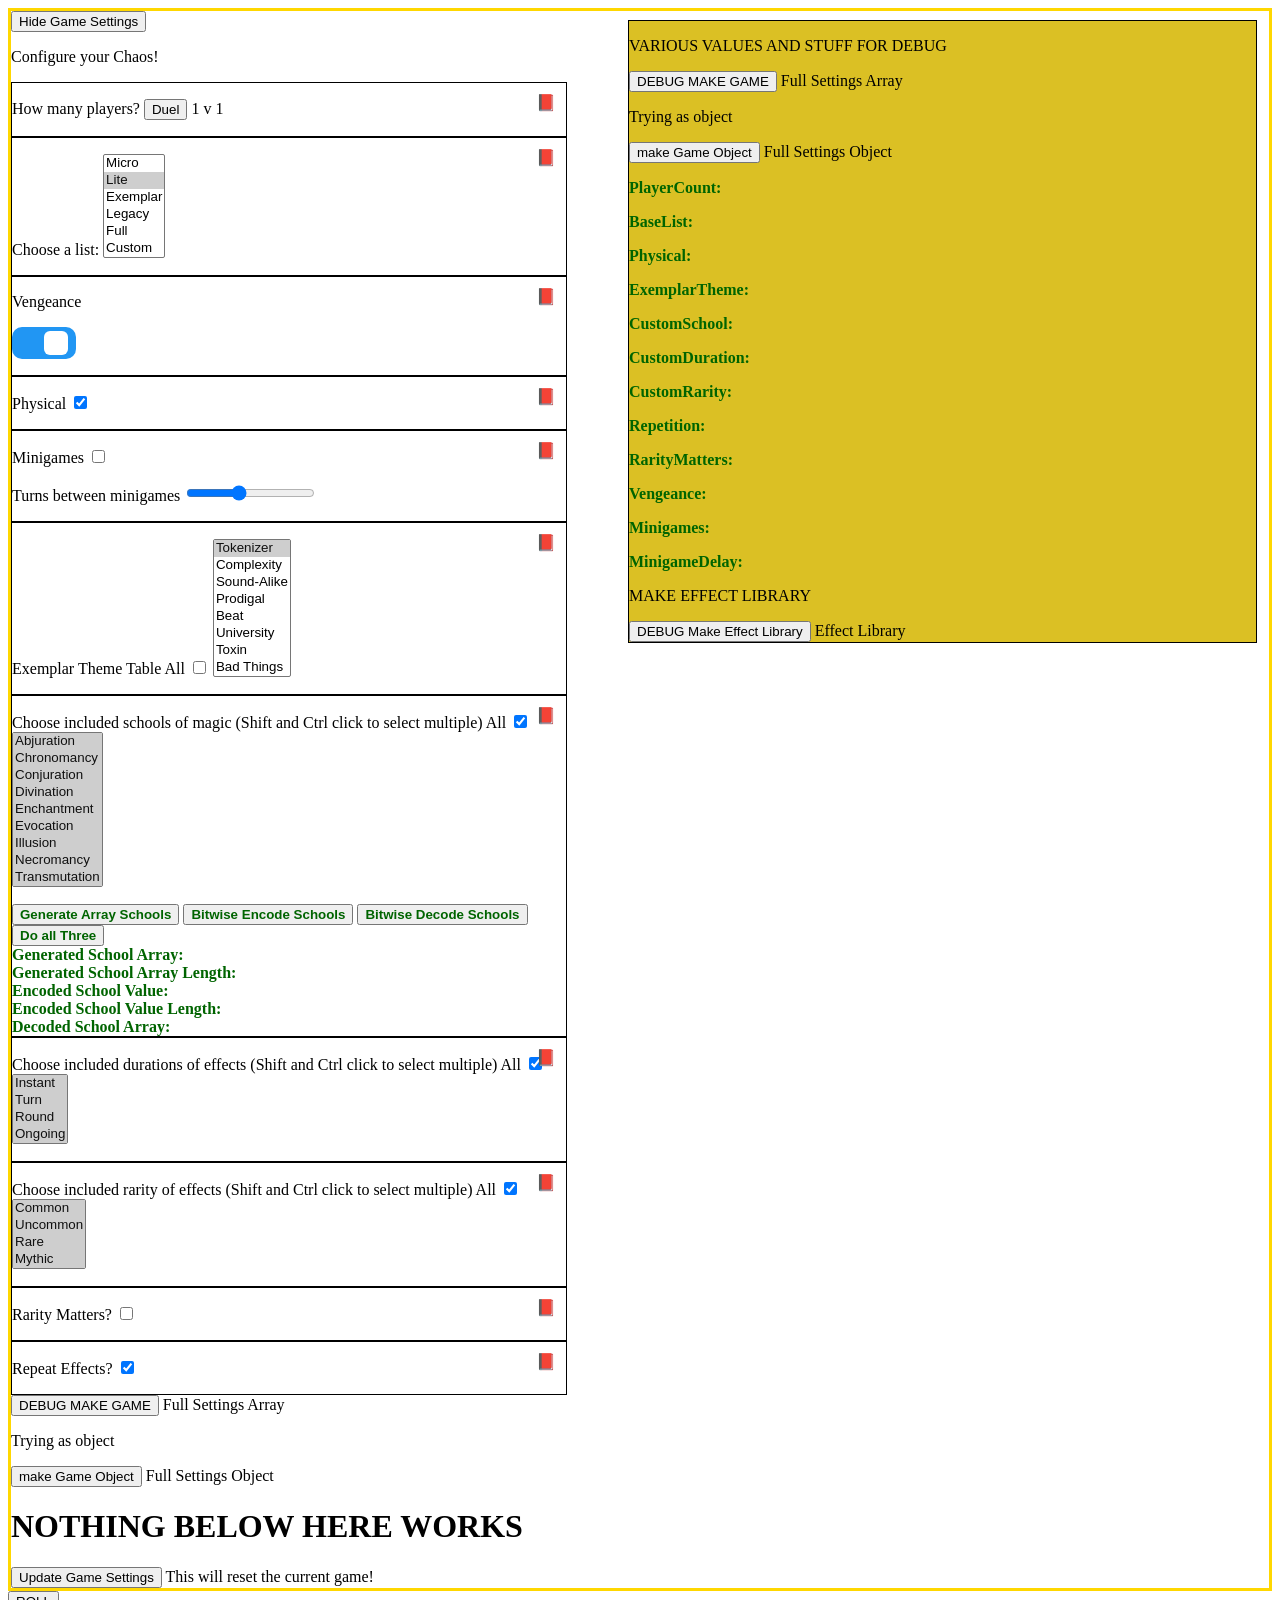
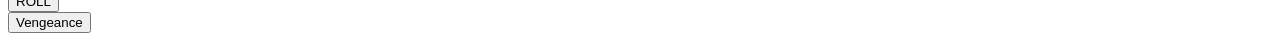
==== chaosMagic.html @ 0bfe6e9b "Adding local files after corrupt image issue" ====
<!DOCTYPE html>
<html lang="en">

    <head>
        <title>Chaos Magic</title>
        <meta charset="utf-8">
        <meta name="viewport">
        <link rel="stylesheet" href="chaosStyle.css">
        <!-- init script -->
         <script src="scripts/chaosInit.js" type="module" defer></script>
        <!-- loading custom elements as a module, right? -->
         <script type="module" src="scripts/chaosComponents.js" defer></script>
         <!-- Scripts come after this. -->
        <script src="scripts/chaosEffects.js" type="text/javascript"></script>
        <script src="scripts/chaosEngine.js" type="text/javascript"></script>
        <script src="scripts/chaosSettings.js" type="text/javascript"></script>
    </head>

    <body>
        <!-- plain vanilla noscript capture and template, commenting until I figure it out (remember the bit at the bottom!)
        <noscript><strong>Y'all need JavaScript for this.</strong></noscript>
        <template id="page">
            <header>
                title and navigation ...
            </header>
            <main>
                main content ...
              -->
        
        <div class="debugContainer">
            <p>VARIOUS VALUES AND STUFF FOR DEBUG</p>
            <button type="button" id="debugMakeGame" onclick="debugMakeGame()">DEBUG MAKE GAME</button>
                Full Settings Array
                <div id="debugMakeGameOutput"></div>
                <p>Trying as object</p>
                <button type="button" id="makeGameObjectButton" onclick="makeGameConfig()">make Game Object</button>
                Full Settings Object
                <div id="makeGameObject"></div>
            <div class="debug">
                <p>PlayerCount: <span id="debugPlayerCount"></span></p>
                <p>BaseList: <span id="debugBaseList"></span></p>
                <p>Physical: <span id="debugPhysical"></span></p>
                <p>ExemplarTheme: <span id="debugExemplarTheme"></span></p>
                <p>CustomSchool: <span id="debugCustomSchool"></span></p>
                <p>CustomDuration: <span id="debugCustomDuration"></span></p>
                <p>CustomRarity: <span id="debugCustomRarity"></span></p>
                <p>Repetition: <span id="debugRepetition"></span></p>
                <p>RarityMatters: <span id="debugRarityMatters"></span></p>
                <p>Vengeance: <span id="debugVengeance"></span></p>
                <p>Minigames: <span id="debugMinigames"></span></p>
                <p>MinigameDelay: <span id="debugMinigamesDelay"></span></p>
            </div>
            <span id="gameConfigOutput"></span>
            <p>MAKE EFFECT LIBRARY</p>
<button type="button" id="debugMakeEffectLibrary" onclick="debugShowEffectLibrary()">DEBUG Make Effect Library</button>
                Effect Library
                <div id="makeEffectLibrary"></div>

        </div>
        <div class="workspace">

            

            <div id="settingsContainer" class="configBlock">
                <button type="button" id="gameSettingsButton" onclick="setSettingsVisibility()">Hide Game Settings</button>
            <div id="gameSettings">
<p>Configure your Chaos!</p>
                
                <div id="playerCountSelector" class="settingContainer">
                    <!-- PlayerCount button switches state between "Duel" and "Group". The button text is passed to generateList() to filter the effect list. -->
                    <p>
                    <label for="playerCount">How many players?</label>
                    <button type="button" id="playerCountButton" onclick="switchPlayerCount()">Duel</button> <span id="playerCountText">1 v 1</span>
                    <span id="explainPlayerCountIcon" class="helpIconClosed helpIcon" onmouseover="toggleHelp('explainPlayerCountText', this)" onmouseout="toggleHelp('explainPlayerCountText', this)"></span>
                    <span id="explainPlayerCountText" class="explain hiddenHelp helpFloat">Some effects work better for games with three or more players. Selecting "Duel" will filter out those effects.</span>
                </p>
                </div>
                
                <div id="listSelector" class="settingContainer">
                    <!-- List choice selector controls the base list, as well as other inputs. The selected value is passed to generateList() to filter the effect list. -->
                    <p>
                    <label for="listBase">Choose a list:</label>
                    <select type="select-one" id="listBase" size="6" onclick="setGameControlVisibility()" style="overflow: hidden"><!-- TODO: infobubble that displays list details on mouseover/tap -->
                        <option value="micro">Micro</option><!-- Vengeance and Minigame are visible -->
                        <option value="lite" selected>Lite</option><!-- Vengeance, Minigame, and Repetition are visible -->
                        <option value="exemplar">Exemplar</option><!-- Vengeance, Minigame, Theme, and Repetition are visible -->
                        <option value="legacy">Legacy</option><!-- Vengeance and Repetition are visible -->
                        <option value="full">Full</option><!-- Vengeance and Repetition are visible -->
                        <option value="custom">Custom</option><!-- Vengeance, Minigame, School, Duration, Rarity, Rarity Matters, and Repetition are visible -->
                    </select>
                    
                    <span id="debugSelectionIndex" class="debug"></span>
                    <span id="explainListSelectorIcon" class="helpIconClosed helpIcon" onmouseover="toggleHelp('explainListSelectorText', this)" onmouseout="toggleHelp('explainListSelectorText', this)"></span>
                    <span id="explainListSelectorText" class="explain hiddenHelp helpFloat">The List has had several "collections" over the years. Pick one or define your own.</span>
                    </p>
                </div>

                <div id="vengeanceSelector" class="settingContainer">
                    <!-- Vengeance selector controls visibility of the "Vengeance" button (and associated roll output) -->
                    <p>
                    <label for="vengeanceToggle">Vengeance 
                        <div class="toggleBox">
                            <input type="checkbox" id="vengeanceToggle" value="vengeance" onclick="setVengeanceVisibility()" checked/>
                            <span class="slide"></span>
                        </div>
                    </label>

                    <span id="explainVengeanceIcon" class="helpIconClosed helpIcon" onmouseover="toggleHelp('explainVengeanceText', this)" onmouseout="toggleHelp('explainVengeanceText', this)"></span>
                    <span id="explainVengeanceText" class="explain hiddenHelp helpFloat">When a player would lose the game, they roll Vengeance. This <i>might</i> keep them in the game.</span>
                    </p>
                </div>

                <div id="physicalSelector" class="settingContainer">
                    <!-- Physical selector controls inclusion of effects that require physical movements outside of normal gameplay -->
                    <p>
                    <label for="physicalToggle">Physical</label>
                    <input type="checkbox" id="physicalToggle" value="physical" checked/>
                    <span id="explainPhysicalIcon" class="helpIconClosed helpIcon" onmouseover="toggleHelp('explainPhysicalText', this)"onmouseout="toggleHelp('explainPhysicalText', this)"></span>
                    <span id="explainPhysicalText" class="explain hiddenHelp helpFloat">Some effects involve physical activity that may not be accessible for all players.</span>
                    </p>
                </div>

                <div id="minigameSelector" class="settingContainer">
                    <!-- Minigame selector controls visibility of "Minigame" button, as well as "minigame delay". This will also require some sort of turn tracker?-->
                    <p>
                    <label for="minigameToggle">Minigames</label>
                    <input type="checkbox" id="minigameToggle" value="minigame" onclick="setMinigameDelayVisibility()"/>
                    <div id="minigameDelaySetting" style=""dispaly:none">
                        <label for="minigameDelay">Turns between minigames</label>
                        <input type="range" class="slider" id="minigameDelay" min="0" max="10" value="4"><span id="delayNum" style="display: none"></span>
                    </div>
                    <span id="explainMinigameIcon" class="helpIconClosed helpIcon" onmouseover="toggleHelp('explainMinigameText', this)" onmouseout="toggleHelp('explainMinigameText', this)"></span>
                    <span id="explainMinigameText" class="explain hiddenHelp helpFloat">Minigames are more complicated effects that may pull attention away from the game. If you wish to play with them, you can set a round timer between games or choose to manually trigger one when you feel like it.</span>
                    </p>
                </div>

                <div id="exemplarThemeSelector" class="settingContainer">
                    <!-- Theme selector controls Theme subtable for Exemplar. -->
                    <p>
                    <label for="themeSelector">Exemplar Theme Table</label>
                    <label for="allThemes">All</label> <!-- Quick "select all" checkbox -->
                    <input type="checkbox" id="allThemes" value="allThemes" onclick="switchThemeMulti(); selectAll('allThemes', 'exemplarTheme')" />
                    <select type="select-one" id="exemplarTheme" size="8" onclick="uncheckThemeAll()" style="overflow: hidden"><!-- TODO: infobubble that displays theme details on mouseover/tap -->
                        <option value="tokenizer" selected>Tokenizer</option>
                        <option value="complexity">Complexity</option>
                        <option value="soundalike">Sound-Alike</option>
                        <option value="prodigal">Prodigal</option>
                        <option value="beat">Beat</option>
                        <option value="university">University</option>
                        <option value="toxin">Toxin</option>
                        <option value="badthings">Bad Things</option>
                    </select>
                    <span id="explainThemeIcon" class="helpIconClosed helpIcon" onmouseover="toggleHelp('explainThemeText', this)" onmouseout="toggleHelp('explainThemeText', this)"></span>
                    <span id="explainThemeText" class="explain hiddenHelp helpFloat">The Exemplar Chaos List involves a themed sub-list for some effects. Choose your theme table or include all of them.</span>
                    </p>
                </div>
                
                <div id="customSchoolSelector" class="settingContainer">
                    <!-- School selector controls school filter logic. -->
                    <p>
                    <label for="customSchool">Choose included schools of magic (Shift and Ctrl click to select multiple)</label>
                    <label for="allSchools">All</label> <!-- Quick "select all" checkbox -->
                    <input type="checkbox" id="allSchools" value="allSchools" onclick="selectAll('allSchools', 'customSchool')" checked/>
                    <select type="select-multiple" id="customSchool" size="9" multiple onclick="testSelectAll('allSchools', 'customSchool')" style="overflow: hidden"><!-- TODO: infobubble that displays school details on mouseover/tap -->
                        <option value="abjuration" selected>Abjuration</option>
                        <option value="chronomancy" selected>Chronomancy</option>
                        <option value="conjuration" selected>Conjuration</option>
                        <option value="divination" selected>Divination</option>
                        <option value="enchantment" selected>Enchantment</option>
                        <option value="evocation" selected>Evocation</option>
                        <option value="illusion" selected>Illusion</option>
                        <option value="necromancy" selected>Necromancy</option>
                        <option value="transmutation" selected>Transmutation</option>
                    </select>
                    <!-- Help Spans
                     <span id="explainAbjure" class="listPop">Protective effects</span>
                     <span id="explainChrono" class="listPop">Time/Turn effects</span>
                     <span id="explainConjure" class="listPop">Copies and Tokens</span>
                     <span id="explainDivine" class="listPop">Hands, Libraries, and Draw</span>
                     <span id="explainEnchant" class="listPop">Permanent Alterations</span>
                     <span id="explainEvoke" class="listPop">Damage</span>
                     <span id="explainIllusion" class="listPop">Temporary Alterations</span>
                     <span id="explainNecro" class="listPop">Graveyard</span>
                     <span id="explainTransmute" class="listPop">Alterations</span>

                     -->
                    <span id="explainSchoolIcon" class="helpIconClosed helpIcon" onmouseover="toggleHelp('explainSchoolText', this)" onmouseout="toggleHelp('explainSchoolText', this)"></span>
                    <span id="explainSchoolText" class="explain hiddenHelp helpFloat">Every effect belongs to one or more schools of magic. Choose which sorts of effects to include.</span>
                    </p>
                
                <div class="debug">
                <button class="debug" type="button" id="generateSchool" onclick="generateArrayToEncode('customSchool')">Generate Array Schools</button>
                <button class="debug" type="button" id="encodeSchool" onclick="encodeArrayToBitwise(generatedArray)">Bitwise Encode Schools</button>
                <button class="debug" type="button" id="decodeSchool" onclick="decodeArrayFromBitwise(encodedValue, encodedValueLength)">Bitwise Decode Schools</button>
                <br />
                <button class="debug" type="button" id="genEnDeSchool" onclick="doItAll('customSchool')">Do all Three</button>
                <br />
                Generated School Array: <span id="debugGeneratedSchool"></span>
                <br />
                Generated School Array Length: <span id="debugGeneratedSchoolLength"></span>
                <br />
                Encoded School Value: <span id="debugEncodedSchool"></span>
                <br />
                Encoded School Value Length: <span id="debugEncodedSchoolLength"></span>
                <br />
                Decoded School Array: <span id="debugDecodedSchool"></span>
            </div> <!-- End Debug -->
            </div>




                <div id="customDurationSelector" class="settingContainer">
                    <!-- Duration selector controls duration filter logic. -->
                    <p>
                    <label for="customDuration">Choose included durations of effects (Shift and Ctrl click to select multiple)</label>
                    <label for="allDurations">All</label> <!-- Quick "select all" checkbox -->
                    <input type="checkbox" id="allDurations" value="allDurations" onclick="selectAll('allDurations', 'customDuration')" checked/>
                    <select type="select-multiple" id="customDuration" size="4" multiple onclick="testSelectAll('allDurations', 'customDuration')" style="overflow: hidden"><!-- TODO: infobubble that displays duration explanation on mouseover/tap -->
                        <option value="instant" selected>Instant</option>
                        <option value="turn" selected>Turn</option>
                        <option value="round" selected>Round</option>
                        <option value="ongoing" selected>Ongoing</option>
                    </select>
                    <span id="explainDurationIcon" class="helpIconClosed helpIcon" onmouseover="toggleHelp('explainDurationText', this)" onmouseout="toggleHelp('explainDurationText', this)"></span>
                    <span id="explainDurationText" class="explain hiddenHelp helpFloat">TEXT EXPLAINING DURATION</span>
                    </p>
                </div>
                <div id="customRaritySelector" class="settingContainer">
                    <!-- Rarity selector controls rarity filter logic. -->
                    <p>
                    <label for="customRarity">Choose included rarity of effects (Shift and Ctrl click to select multiple)</label>
                    <label for="allRarities">All</label> <!-- Quick "select all" checkbox -->
                    <input type="checkbox" id="allRarities" value="allRarities" onclick="selectAll('allRarities', 'customRarity')" checked/>
                    <select type="select-multiple" id="customRarity" size="4" multiple onclick="testSelectAll('allRarities', 'customRarity')" style="overflow: hidden"><!-- TODO: infobubble that displays rarity descriptions on mouseover/tap -->
                        <option value="common" selected>Common</option>
                        <option value="uncommon" selected>Uncommon</option>
                        <option value="rare" selected>Rare</option>
                        <option value="mythic" selected>Mythic</option>
                    </select>
                    <span id="explainRarityIcon" class="helpIconClosed helpIcon" onmouseover="toggleHelp('explainRarityText', this)" onmouseout="toggleHelp('explainRarityText', this)"></span>
                    <span id="explainRarityText" class="explain hiddenHelp helpFloat">TEXT EXPLAINING RARITY</span>
                    </p>
                </div>
                <div id="customRarityMattersSelector" class="settingContainer">
                    <!-- Rarity Matters selector impacts randomization. -->
                    <p>
                    <label for="customRarityMattersToggle">Rarity Matters?</label>
                    <input type="checkbox" id="customRarityMattersToggle" value="rarityMatters"/>
                    <span id="explainRarityMattersIcon" class="helpIconClosed helpIcon" onmouseover="toggleHelp('explainRarityMattersText', this)" onmouseout="toggleHelp('explainRarityMattersText', this)"></span>
                    <span id="explainRarityMattersText" class="explain hiddenHelp helpFloat">Controls randomizer: effects occur more or less frequently depending on their rarity.</span>
                    </p>
                </div>
                <div id="repetitionSelector" class="settingContainer">
                    <!-- Repetition selector impacts randomization. -->
                    <p>
                    <label for="repetitionToggle">Repeat Effects?</label>
                    <input type="checkbox" id="repetitionToggle" value="repetition" checked/>
                    <span id="explainRepetitionIcon" class="helpIconClosed helpIcon" onmouseover="toggleHelp('explainRepetitionText', this)"  onmouseout="toggleHelp('explainRepetitionText', this)"></span>
                    <span id="explainRepetitionText" class="explain hiddenHelp helpFloat">Allow effects to occur more than once in a game.</span>
                    </p>
                </div>
                <button type="button" id="debugMakeGame" onclick="debugMakeGame()">DEBUG MAKE GAME</button>
                Full Settings Array
                <div id="debugMakeGameOutput"></div>
                <p>Trying as object</p>
                <button type="button" id="makeGameObjectButton" onclick="makeGameConfig()">make Game Object</button>
                Full Settings Object
                <div id="makeGameObject"></div>

                <h1>NOTHING BELOW HERE WORKS</h1>
                <!--  WHY NO WORKY?! -->
                <div id="updateGame">
                    <button type="button" id="updateSettingsButton" onclick="makeGame()">Update Game Settings</button> This will reset the current game!
                    <!-- This should pop a confirm alert, and if confirmed, update the randomizer configuration and wipe the current effect and history-->
                </div>
                

            </div><!-- End of "gameSettings" -->

            </div><!-- End of "settingsContainer" -->


            <div id="gameContainer">

                <div id="generateEffect">
                    <input type="button" value="ROLL" onclick="getEffect">
                </div>
                <div id="generateVengeance">
                    <button type="button" id="vengeanceButton" onclick="getVengeance()">Vengeance</button>
                </div>

                <div id="effectDisplay">

                </div>

                <div id="effectHistory">

                </div>
            </div><!-- End of "gameContainer" -->

        </div><!-- End of "workspace" -->

<!-- Scripts come after this. -->



<!-- plain vanilla template bits, commented
</main>
<footer>
                byline and copyright ...
            </footer>  
</template>
-->
    </body>

</html>
---- chaosStyle.css ----
.debug {
    font-weight: bold;
    color:darkgreen;
}
/* floating settings display */
.debugContainer {
    position: absolute;
    top: 20px;
    right: 10px;
    width: 49%;
    margin-right: 1%;
    background-color: rgb(219, 192, 36); /* semi-transparent background for debug/aesthetics */
    padding: 5pm;
    border: 1px solid black;
}
/* Help Icon sits in the upper right corner of anchor container */
.helpIcon {
position: absolute;
top: 10px;
right: 10px;
}
.helpIconClosed::before {
    content: "\1F4D5"; /* Unicode Closed Book  - default for help icons */
    font-size: 24 px;
}
.helpIconOpen::before {
    content: "\1F4D6"; /* Unicode Open Book  - toggled state for help icons */
    font-size: 24 px;
}
/* Help infobox is hidden by default */
.hiddenHelp {
    display: none;
}
.configBlock {
    border: 3px solid gold;
}
.settingContainer { /* boxes the setting (anchors the floating help text) */
    position: relative;
    width: 44%;
    border: 1px solid #000;
}
.helpFloat {
    position: absolute;
    top: 20px;
    left: 50px;
    margin-right: 50px;
    background-color: rgba(255, 255, 255, 1); /* semi-transparent background for debug/aesthetics */
    padding: 5pm;
    border: 1px solid black;
}

/* Making a toggle */

.toggleBox { /* Applied to div after label, boxed around input and span */
    font-size: 24px;
    position: relative;
    display: inline-block;
    width: 4rem; /* I'm going to try relative sizing with rems, might need weird transform math */
    height: 2rem;
}
.toggleBox input { /* hide default checkbox */
    opacity: 0;
    width: 0;
    height: 0;
}
.slide { /* Applied to span, makes the slide-y bit */
    position: absolute;
    cursor: pointer;
    top: 0;
    left: 0;
    right: 0;
    bottom: 0;
    background-color: #ccc;
    -webkit-transition: .4s;
    transition: .4s;
    border-radius: 10px;
}
/* all this is yoinked from w3schools, cleanup later */
.slide:before { 
  position: absolute;
  content: "";
  height: 1.5rem;
  width: 1.5rem;
  left: .5rem;
  bottom: .25rem;
  background-color: white;
  -webkit-transition: .4s;
  transition: .4s;
  border-radius: 25%;
}
input:checked + .slide {
  background-color: #2196F3;
}
input:focus + .slide {
  box-shadow: 0 0 1px #2196F3;
}
input:checked + .slide:before {
  -webkit-transform: translateX(1.5rem);
  -ms-transform: translateX(1.5rem);
  transform: translateX(1.5rem);
}
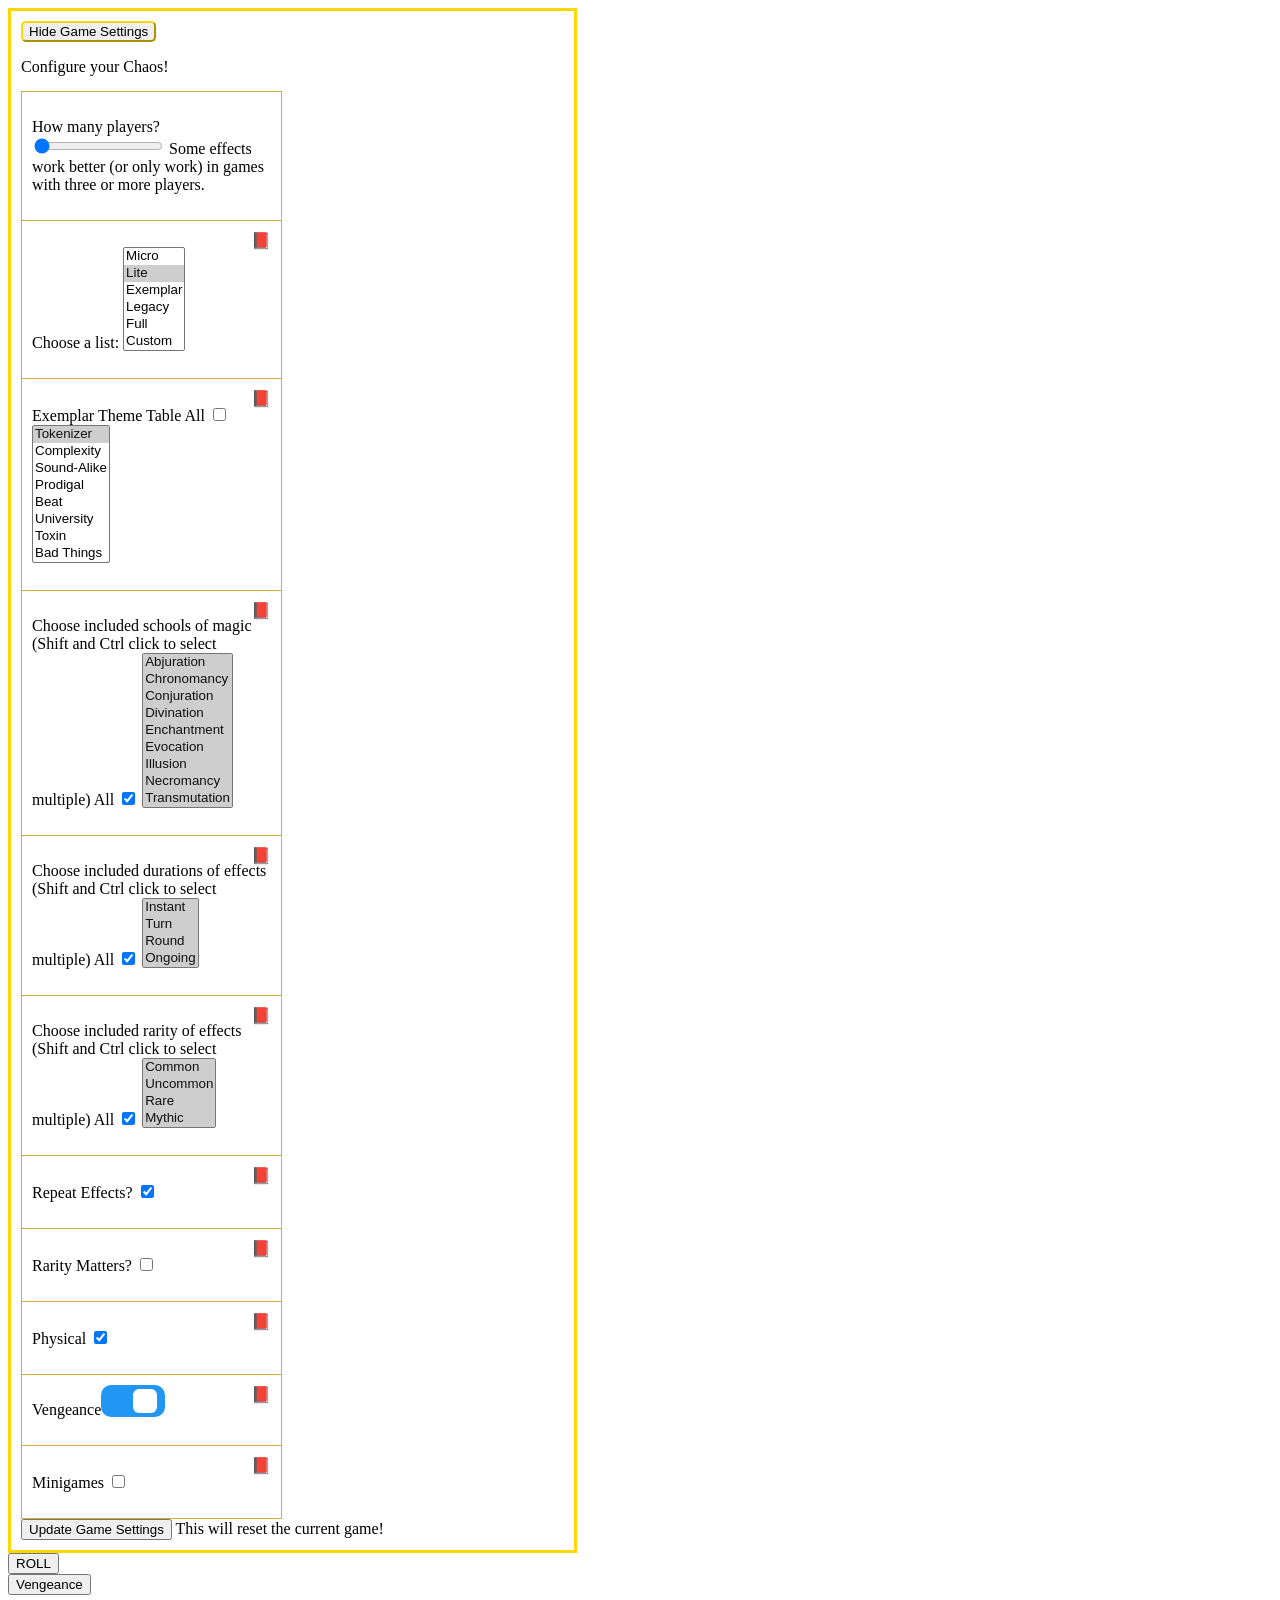
==== commit 288ca8cb: "Buncha Cleanup and Sorting, some CSS work (that doesn't work yet)" ====
--- a/chaosMagic.html
+++ b/chaosMagic.html
@@ -6,13 +6,13 @@
         <meta charset="utf-8">
         <meta name="viewport">
         <link rel="stylesheet" href="chaosStyle.css">
+        <link rel="stylesheet" href="index.css">
         <!-- init script -->
-         <script src="scripts/chaosInit.js" type="module" defer></script>
-        <!-- loading custom elements as a module, right? -->
-         <script type="module" src="scripts/chaosComponents.js" defer></script>
+         <script src="scripts/index.js" type="module" defer></script>
+
          <!-- Scripts come after this. -->
-        <script src="scripts/chaosEffects.js" type="text/javascript"></script>
-        <script src="scripts/chaosEngine.js" type="text/javascript"></script>
+        <script src="scripts/chaosEffects.js" type="text/javascript" defer></script>
+        <script src="scripts/chaosEngine.js" type="text/javascript" defer></script>
         <script src="scripts/chaosSettings.js" type="text/javascript"></script>
     </head>
 
@@ -26,7 +26,7 @@
             <main>
                 main content ...
               -->
-        
+        <!-- Debug stuff, commenting for now, trying to fix settingsContainer child visiblity
         <div class="debugContainer">
             <p>VARIOUS VALUES AND STUFF FOR DEBUG</p>
             <button type="button" id="debugMakeGame" onclick="debugMakeGame()">DEBUG MAKE GAME</button>
@@ -57,30 +57,39 @@
                 <div id="makeEffectLibrary"></div>
 
         </div>
+
+        -->
         <div class="workspace">
 
             
 
             <div id="settingsContainer" class="configBlock">
-                <button type="button" id="gameSettingsButton" onclick="setSettingsVisibility()">Hide Game Settings</button>
+                <button type="button" id="gameSettingsButton">Hide Game Settings</button>
             <div id="gameSettings">
 <p>Configure your Chaos!</p>
-                
-                <div id="playerCountSelector" class="settingContainer">
-                    <!-- PlayerCount button switches state between "Duel" and "Group". The button text is passed to generateList() to filter the effect list. -->
+
+                <div class="settingGroup" id="settingBasics">
+                    <!-- Player Count, List Config-->
+
+                    <!-- PlayerCount slider, handles both the turn/round counter and the "duel/multi" filter -->
+                <div id="playerCountSetting" class="settingContainer">
                     <p>
                     <label for="playerCount">How many players?</label>
-                    <button type="button" id="playerCountButton" onclick="switchPlayerCount()">Duel</button> <span id="playerCountText">1 v 1</span>
+                    <input type="range" class="slider" id="playerCountSlider" min="4" max="10" value="2"><span id="playerCountText"></span>
+                    <!-- Component help box variant -->
+                     <z-tip>Some effects work better (or only work) in games with three or more players.</z-tip>
+                    <!-- Aaron's help box variant
                     <span id="explainPlayerCountIcon" class="helpIconClosed helpIcon" onmouseover="toggleHelp('explainPlayerCountText', this)" onmouseout="toggleHelp('explainPlayerCountText', this)"></span>
                     <span id="explainPlayerCountText" class="explain hiddenHelp helpFloat">Some effects work better for games with three or more players. Selecting "Duel" will filter out those effects.</span>
+                     -->
                 </p>
                 </div>
-                
-                <div id="listSelector" class="settingContainer">
-                    <!-- List choice selector controls the base list, as well as other inputs. The selected value is passed to generateList() to filter the effect list. -->
-                    <p>
-                    <label for="listBase">Choose a list:</label>
-                    <select type="select-one" id="listBase" size="6" onclick="setGameControlVisibility()" style="overflow: hidden"><!-- TODO: infobubble that displays list details on mouseover/tap -->
+
+                <!-- List choice selector controls the base list, as well as other inputs. -->
+                <div id="listSetting" class="settingContainer">
+                    <p>
+                    <label for="listSelect">Choose a list:</label>
+                    <select type="select-one" id="listSelect" size="6" onclick="setGameControlVisibility()" style="overflow: hidden"><!-- TODO: infobubble that displays list details on mouseover/tap -->
                         <option value="micro">Micro</option><!-- Vengeance and Minigame are visible -->
                         <option value="lite" selected>Lite</option><!-- Vengeance, Minigame, and Repetition are visible -->
                         <option value="exemplar">Exemplar</option><!-- Vengeance, Minigame, Theme, and Repetition are visible -->
@@ -88,59 +97,18 @@
                         <option value="full">Full</option><!-- Vengeance and Repetition are visible -->
                         <option value="custom">Custom</option><!-- Vengeance, Minigame, School, Duration, Rarity, Rarity Matters, and Repetition are visible -->
                     </select>
-                    
-                    <span id="debugSelectionIndex" class="debug"></span>
                     <span id="explainListSelectorIcon" class="helpIconClosed helpIcon" onmouseover="toggleHelp('explainListSelectorText', this)" onmouseout="toggleHelp('explainListSelectorText', this)"></span>
                     <span id="explainListSelectorText" class="explain hiddenHelp helpFloat">The List has had several "collections" over the years. Pick one or define your own.</span>
                     </p>
                 </div>
 
-                <div id="vengeanceSelector" class="settingContainer">
-                    <!-- Vengeance selector controls visibility of the "Vengeance" button (and associated roll output) -->
-                    <p>
-                    <label for="vengeanceToggle">Vengeance 
-                        <div class="toggleBox">
-                            <input type="checkbox" id="vengeanceToggle" value="vengeance" onclick="setVengeanceVisibility()" checked/>
-                            <span class="slide"></span>
-                        </div>
-                    </label>
-
-                    <span id="explainVengeanceIcon" class="helpIconClosed helpIcon" onmouseover="toggleHelp('explainVengeanceText', this)" onmouseout="toggleHelp('explainVengeanceText', this)"></span>
-                    <span id="explainVengeanceText" class="explain hiddenHelp helpFloat">When a player would lose the game, they roll Vengeance. This <i>might</i> keep them in the game.</span>
-                    </p>
-                </div>
-
-                <div id="physicalSelector" class="settingContainer">
-                    <!-- Physical selector controls inclusion of effects that require physical movements outside of normal gameplay -->
-                    <p>
-                    <label for="physicalToggle">Physical</label>
-                    <input type="checkbox" id="physicalToggle" value="physical" checked/>
-                    <span id="explainPhysicalIcon" class="helpIconClosed helpIcon" onmouseover="toggleHelp('explainPhysicalText', this)"onmouseout="toggleHelp('explainPhysicalText', this)"></span>
-                    <span id="explainPhysicalText" class="explain hiddenHelp helpFloat">Some effects involve physical activity that may not be accessible for all players.</span>
-                    </p>
-                </div>
-
-                <div id="minigameSelector" class="settingContainer">
-                    <!-- Minigame selector controls visibility of "Minigame" button, as well as "minigame delay". This will also require some sort of turn tracker?-->
-                    <p>
-                    <label for="minigameToggle">Minigames</label>
-                    <input type="checkbox" id="minigameToggle" value="minigame" onclick="setMinigameDelayVisibility()"/>
-                    <div id="minigameDelaySetting" style=""dispaly:none">
-                        <label for="minigameDelay">Turns between minigames</label>
-                        <input type="range" class="slider" id="minigameDelay" min="0" max="10" value="4"><span id="delayNum" style="display: none"></span>
-                    </div>
-                    <span id="explainMinigameIcon" class="helpIconClosed helpIcon" onmouseover="toggleHelp('explainMinigameText', this)" onmouseout="toggleHelp('explainMinigameText', this)"></span>
-                    <span id="explainMinigameText" class="explain hiddenHelp helpFloat">Minigames are more complicated effects that may pull attention away from the game. If you wish to play with them, you can set a round timer between games or choose to manually trigger one when you feel like it.</span>
-                    </p>
-                </div>
-
-                <div id="exemplarThemeSelector" class="settingContainer">
-                    <!-- Theme selector controls Theme subtable for Exemplar. -->
-                    <p>
-                    <label for="themeSelector">Exemplar Theme Table</label>
-                    <label for="allThemes">All</label> <!-- Quick "select all" checkbox -->
-                    <input type="checkbox" id="allThemes" value="allThemes" onclick="switchThemeMulti(); selectAll('allThemes', 'exemplarTheme')" />
-                    <select type="select-one" id="exemplarTheme" size="8" onclick="uncheckThemeAll()" style="overflow: hidden"><!-- TODO: infobubble that displays theme details on mouseover/tap -->
+                <!-- Theme selector controls Theme subtable for Exemplar. -->
+                <div id="themeSetting" class="settingContainer">
+                    <p>
+                    <label for="themeSelect">Exemplar Theme Table</label>
+                    <label for="allThemesToggle">All</label> <!-- Quick "select all" checkbox -->
+                    <input type="checkbox" id="allThemesToggle" value="allThemes" onclick="switchThemeMulti(); selectAll('allThemesToggle', 'themeSelect')" />
+                    <select type="select-one" id="themeSelect" size="8" onclick="uncheckThemeAll()" style="overflow: hidden"><!-- TODO: infobubble that displays theme details on mouseover/tap -->
                         <option value="tokenizer" selected>Tokenizer</option>
                         <option value="complexity">Complexity</option>
                         <option value="soundalike">Sound-Alike</option>
@@ -155,13 +123,13 @@
                     </p>
                 </div>
                 
-                <div id="customSchoolSelector" class="settingContainer">
-                    <!-- School selector controls school filter logic. -->
-                    <p>
-                    <label for="customSchool">Choose included schools of magic (Shift and Ctrl click to select multiple)</label>
-                    <label for="allSchools">All</label> <!-- Quick "select all" checkbox -->
-                    <input type="checkbox" id="allSchools" value="allSchools" onclick="selectAll('allSchools', 'customSchool')" checked/>
-                    <select type="select-multiple" id="customSchool" size="9" multiple onclick="testSelectAll('allSchools', 'customSchool')" style="overflow: hidden"><!-- TODO: infobubble that displays school details on mouseover/tap -->
+                <!-- School selector controls school filter logic. -->
+                <div id="schoolSetting" class="settingContainer">
+                    <p>
+                    <label for="schoolSelect">Choose included schools of magic (Shift and Ctrl click to select multiple)</label>
+                    <label for="allSchoolsToggle">All</label> <!-- Quick "select all" checkbox -->
+                    <input type="checkbox" id="allSchoolsToggle" value="allSchools" onclick="selectAll('allSchoolsToggle', 'schoolSelect')" checked/>
+                    <select type="select-multiple" id="schoolSelect" size="9" multiple onclick="testSelectAll('allSchoolsToggle', 'schoolSelect')" style="overflow: hidden"><!-- TODO: infobubble that displays school details on mouseover/tap -->
                         <option value="abjuration" selected>Abjuration</option>
                         <option value="chronomancy" selected>Chronomancy</option>
                         <option value="conjuration" selected>Conjuration</option>
@@ -187,36 +155,15 @@
                     <span id="explainSchoolIcon" class="helpIconClosed helpIcon" onmouseover="toggleHelp('explainSchoolText', this)" onmouseout="toggleHelp('explainSchoolText', this)"></span>
                     <span id="explainSchoolText" class="explain hiddenHelp helpFloat">Every effect belongs to one or more schools of magic. Choose which sorts of effects to include.</span>
                     </p>
-                
-                <div class="debug">
-                <button class="debug" type="button" id="generateSchool" onclick="generateArrayToEncode('customSchool')">Generate Array Schools</button>
-                <button class="debug" type="button" id="encodeSchool" onclick="encodeArrayToBitwise(generatedArray)">Bitwise Encode Schools</button>
-                <button class="debug" type="button" id="decodeSchool" onclick="decodeArrayFromBitwise(encodedValue, encodedValueLength)">Bitwise Decode Schools</button>
-                <br />
-                <button class="debug" type="button" id="genEnDeSchool" onclick="doItAll('customSchool')">Do all Three</button>
-                <br />
-                Generated School Array: <span id="debugGeneratedSchool"></span>
-                <br />
-                Generated School Array Length: <span id="debugGeneratedSchoolLength"></span>
-                <br />
-                Encoded School Value: <span id="debugEncodedSchool"></span>
-                <br />
-                Encoded School Value Length: <span id="debugEncodedSchoolLength"></span>
-                <br />
-                Decoded School Array: <span id="debugDecodedSchool"></span>
-            </div> <!-- End Debug -->
-            </div>
-
-
-
-
-                <div id="customDurationSelector" class="settingContainer">
-                    <!-- Duration selector controls duration filter logic. -->
-                    <p>
-                    <label for="customDuration">Choose included durations of effects (Shift and Ctrl click to select multiple)</label>
-                    <label for="allDurations">All</label> <!-- Quick "select all" checkbox -->
-                    <input type="checkbox" id="allDurations" value="allDurations" onclick="selectAll('allDurations', 'customDuration')" checked/>
-                    <select type="select-multiple" id="customDuration" size="4" multiple onclick="testSelectAll('allDurations', 'customDuration')" style="overflow: hidden"><!-- TODO: infobubble that displays duration explanation on mouseover/tap -->
+                </div>
+
+                <!-- Duration selector controls duration filter logic. -->
+                <div id="durationSetting" class="settingContainer">
+                    <p>
+                    <label for="durationSelect">Choose included durations of effects (Shift and Ctrl click to select multiple)</label>
+                    <label for="allDurationsToggle">All</label> <!-- Quick "select all" checkbox -->
+                    <input type="checkbox" id="allDurationsToggle" value="allDurations" onclick="selectAll('allDurationsToggle', 'durationSelect')" checked/>
+                    <select type="select-multiple" id="durationSelect" size="4" multiple onclick="testSelectAll('allDurationsToggle', 'durationSelect')" style="overflow: hidden"><!-- TODO: infobubble that displays duration explanation on mouseover/tap -->
                         <option value="instant" selected>Instant</option>
                         <option value="turn" selected>Turn</option>
                         <option value="round" selected>Round</option>
@@ -226,13 +173,14 @@
                     <span id="explainDurationText" class="explain hiddenHelp helpFloat">TEXT EXPLAINING DURATION</span>
                     </p>
                 </div>
-                <div id="customRaritySelector" class="settingContainer">
-                    <!-- Rarity selector controls rarity filter logic. -->
-                    <p>
-                    <label for="customRarity">Choose included rarity of effects (Shift and Ctrl click to select multiple)</label>
-                    <label for="allRarities">All</label> <!-- Quick "select all" checkbox -->
-                    <input type="checkbox" id="allRarities" value="allRarities" onclick="selectAll('allRarities', 'customRarity')" checked/>
-                    <select type="select-multiple" id="customRarity" size="4" multiple onclick="testSelectAll('allRarities', 'customRarity')" style="overflow: hidden"><!-- TODO: infobubble that displays rarity descriptions on mouseover/tap -->
+
+                <!-- Rarity selector controls rarity filter logic. -->
+                <div id="raritySetting" class="settingContainer">
+                    <p>
+                    <label for="raritySelect">Choose included rarity of effects (Shift and Ctrl click to select multiple)</label>
+                    <label for="allRaritiesToggle">All</label> <!-- Quick "select all" checkbox -->
+                    <input type="checkbox" id="allRaritiesToggle" value="allRarities" onclick="selectAll('allRaritiesToggle', 'raritySelect')" checked/>
+                    <select type="select-multiple" id="raritySelect" size="4" multiple onclick="testSelectAll('allRaritiesToggle', 'raritySelect')" style="overflow: hidden"><!-- TODO: infobubble that displays rarity descriptions on mouseover/tap -->
                         <option value="common" selected>Common</option>
                         <option value="uncommon" selected>Uncommon</option>
                         <option value="rare" selected>Rare</option>
@@ -242,17 +190,14 @@
                     <span id="explainRarityText" class="explain hiddenHelp helpFloat">TEXT EXPLAINING RARITY</span>
                     </p>
                 </div>
-                <div id="customRarityMattersSelector" class="settingContainer">
-                    <!-- Rarity Matters selector impacts randomization. -->
-                    <p>
-                    <label for="customRarityMattersToggle">Rarity Matters?</label>
-                    <input type="checkbox" id="customRarityMattersToggle" value="rarityMatters"/>
-                    <span id="explainRarityMattersIcon" class="helpIconClosed helpIcon" onmouseover="toggleHelp('explainRarityMattersText', this)" onmouseout="toggleHelp('explainRarityMattersText', this)"></span>
-                    <span id="explainRarityMattersText" class="explain hiddenHelp helpFloat">Controls randomizer: effects occur more or less frequently depending on their rarity.</span>
-                    </p>
-                </div>
-                <div id="repetitionSelector" class="settingContainer">
-                    <!-- Repetition selector impacts randomization. -->
+
+                </div><!-- end of "settingBasics"-->
+
+                <div class="settingGroup" id="settingRandomizer">
+                    <!-- Repetition, Rarity Matters-->
+
+                <!-- Repetition selector impacts randomization. -->
+                <div id="repetitionSetting" class="settingContainer">
                     <p>
                     <label for="repetitionToggle">Repeat Effects?</label>
                     <input type="checkbox" id="repetitionToggle" value="repetition" checked/>
@@ -260,16 +205,58 @@
                     <span id="explainRepetitionText" class="explain hiddenHelp helpFloat">Allow effects to occur more than once in a game.</span>
                     </p>
                 </div>
-                <button type="button" id="debugMakeGame" onclick="debugMakeGame()">DEBUG MAKE GAME</button>
-                Full Settings Array
-                <div id="debugMakeGameOutput"></div>
-                <p>Trying as object</p>
-                <button type="button" id="makeGameObjectButton" onclick="makeGameConfig()">make Game Object</button>
-                Full Settings Object
-                <div id="makeGameObject"></div>
-
-                <h1>NOTHING BELOW HERE WORKS</h1>
-                <!--  WHY NO WORKY?! -->
+
+                <!-- Rarity Matters selector impacts randomization. -->
+                <div id="rarityMattersSetting" class="settingContainer">
+                    <p>
+                    <label for="rarityMattersToggle">Rarity Matters?</label>
+                    <input type="checkbox" id="rarityMattersToggle" value="rarityMatters"/>
+                    <span id="explainRarityMattersIcon" class="helpIconClosed helpIcon" onmouseover="toggleHelp('explainRarityMattersText', this)" onmouseout="toggleHelp('explainRarityMattersText', this)"></span>
+                    <span id="explainRarityMattersText" class="explain hiddenHelp helpFloat">Controls randomizer: effects occur more or less frequently depending on their rarity.</span>
+                    </p>
+                </div>
+
+                </div><!-- end of "settingRandomizer"-->
+                <div class="settingGroup" id="settingExtras">
+                    <!-- Vengeance, Physical, Minigames-->
+                <div id="physicalSetting" class="settingContainer">
+                    <!-- Physical selector controls inclusion of effects that require physical movements outside of normal gameplay -->
+                    <p>
+                    <label for="physicalToggle">Physical</label>
+                    <input type="checkbox" id="physicalToggle" value="physical" checked/>
+                    <span id="explainPhysicalIcon" class="helpIconClosed helpIcon" onmouseover="toggleHelp('explainPhysicalText', this)"onmouseout="toggleHelp('explainPhysicalText', this)"></span>
+                    <span id="explainPhysicalText" class="explain hiddenHelp helpFloat">Some effects involve physical activity that may not be accessible for all players.</span>
+                    </p>
+                </div>
+                <div id="vengeanceSetting" class="settingContainer">
+                    <!-- Vengeance selector controls visibility of the "Vengeance" button (and associated roll output) -->
+                    <p>
+                    <label for="vengeanceToggle">Vengeance 
+                        <div class="toggleBox">
+                            <input type="checkbox" id="vengeanceToggle" value="vengeance" onclick="setVengeanceVisibility()" checked/>
+                            <span class="slide"></span>
+                        </div>
+                    </label>
+                    <span id="explainVengeanceIcon" class="helpIconClosed helpIcon" onmouseover="toggleHelp('explainVengeanceText', this)" onmouseout="toggleHelp('explainVengeanceText', this)"></span>
+                    <span id="explainVengeanceText" class="explain hiddenHelp helpFloat">When a player would lose the game, they roll Vengeance. This <i>might</i> keep them in the game.</span>
+                    </p>
+                </div>
+                <div id="minigameSetting" class="settingContainer">
+                    <!-- Minigame selector controls visibility of "Minigame" button, as well as "minigame delay". This will also require some sort of turn tracker?-->
+                    <p>
+                    <label for="minigameToggle">Minigames</label>
+                    <input type="checkbox" id="minigameToggle" value="minigame" onclick="setMinigameDelayVisibility()"/>
+                    <div id="minigameDelaySetting" style="display:none">
+                        <label for="minigameDelaySlider">Turns between minigames</label>
+                        <input type="range" class="slider" id="minigameDelaySlider" min="0" max="10" value="4"><span id="minigameDelayText" style="display: none"></span>
+                    </div>
+                    <span id="explainMinigameIcon" class="helpIconClosed helpIcon" onmouseover="toggleHelp('explainMinigameText', this)" onmouseout="toggleHelp('explainMinigameText', this)"></span>
+                    <span id="explainMinigameText" class="explain hiddenHelp helpFloat">Minigames are more complicated effects that may pull attention away from the game. If you wish to play with them, you can set a round timer between games or choose to manually trigger one when you feel like it.</span>
+                    </p>
+                </div>
+                </div><!-- end of "settingExtras"-->
+
+             
                 <div id="updateGame">
                     <button type="button" id="updateSettingsButton" onclick="makeGame()">Update Game Settings</button> This will reset the current game!
                     <!-- This should pop a confirm alert, and if confirmed, update the randomizer configuration and wipe the current effect and history-->
--- a/index.css
+++ b/index.css
@@ -0,0 +1,70 @@
+/* import component styles here */
+@import "./components/inlineSymbolComponent.css";
+@import "./components/rollButtonComponent.css";
+@import "./components/helpBoxComponent.css";
+
+/* non-component styles below */
+
+body {
+    /* Old Style font stack gleaned from https://modernfontstacks.com/ */
+    font-family: 'Iowan Old Style', 'Palatino Linotype', 'URW Palladio L', P052, serif;
+    font-weight: normal;
+}
+
+.pageTitle {
+    margin-top: 20px;
+    text-align: center;
+}
+
+.contentLayout {
+    display: flex;
+    justify-content: space-evenly;
+}
+
+#gameSettingsButton {
+    border-color: gold;
+    border-radius: 5px;
+}
+
+.workspace {
+    width: 45%;
+}
+
+.configBlock {
+    padding: 10px;
+}
+.visibleBorder {
+    margin-bottom: 10px;
+    padding: 10px;
+    border: 3px solid gold;
+}
+.settingContainer { /* boxes the setting (anchors the floating help text) */
+    border: 1px solid #d4af37;
+    display: flex;
+    flex-wrap: wrap;
+    margin-top: -1px; /* Prevent double borders. */
+    padding: 10px;
+}
+.settingLabel {
+    width: 40%;
+}
+.settingInput {
+    width: 57%;
+}
+.settingExplanation {
+    width: 3%;
+}
+.helpFloat {
+    position: absolute;
+    width: 200px;
+    left: 450px;
+    margin-right: 50px;
+    background-color: rgba(255, 255, 255, 1); /* semi-transparent background for debug/aesthetics */
+    padding: 5px;
+    border: 1px solid black;
+    z-index: 1;
+}
+
+.selectList {
+    overflow: hidden;
+}
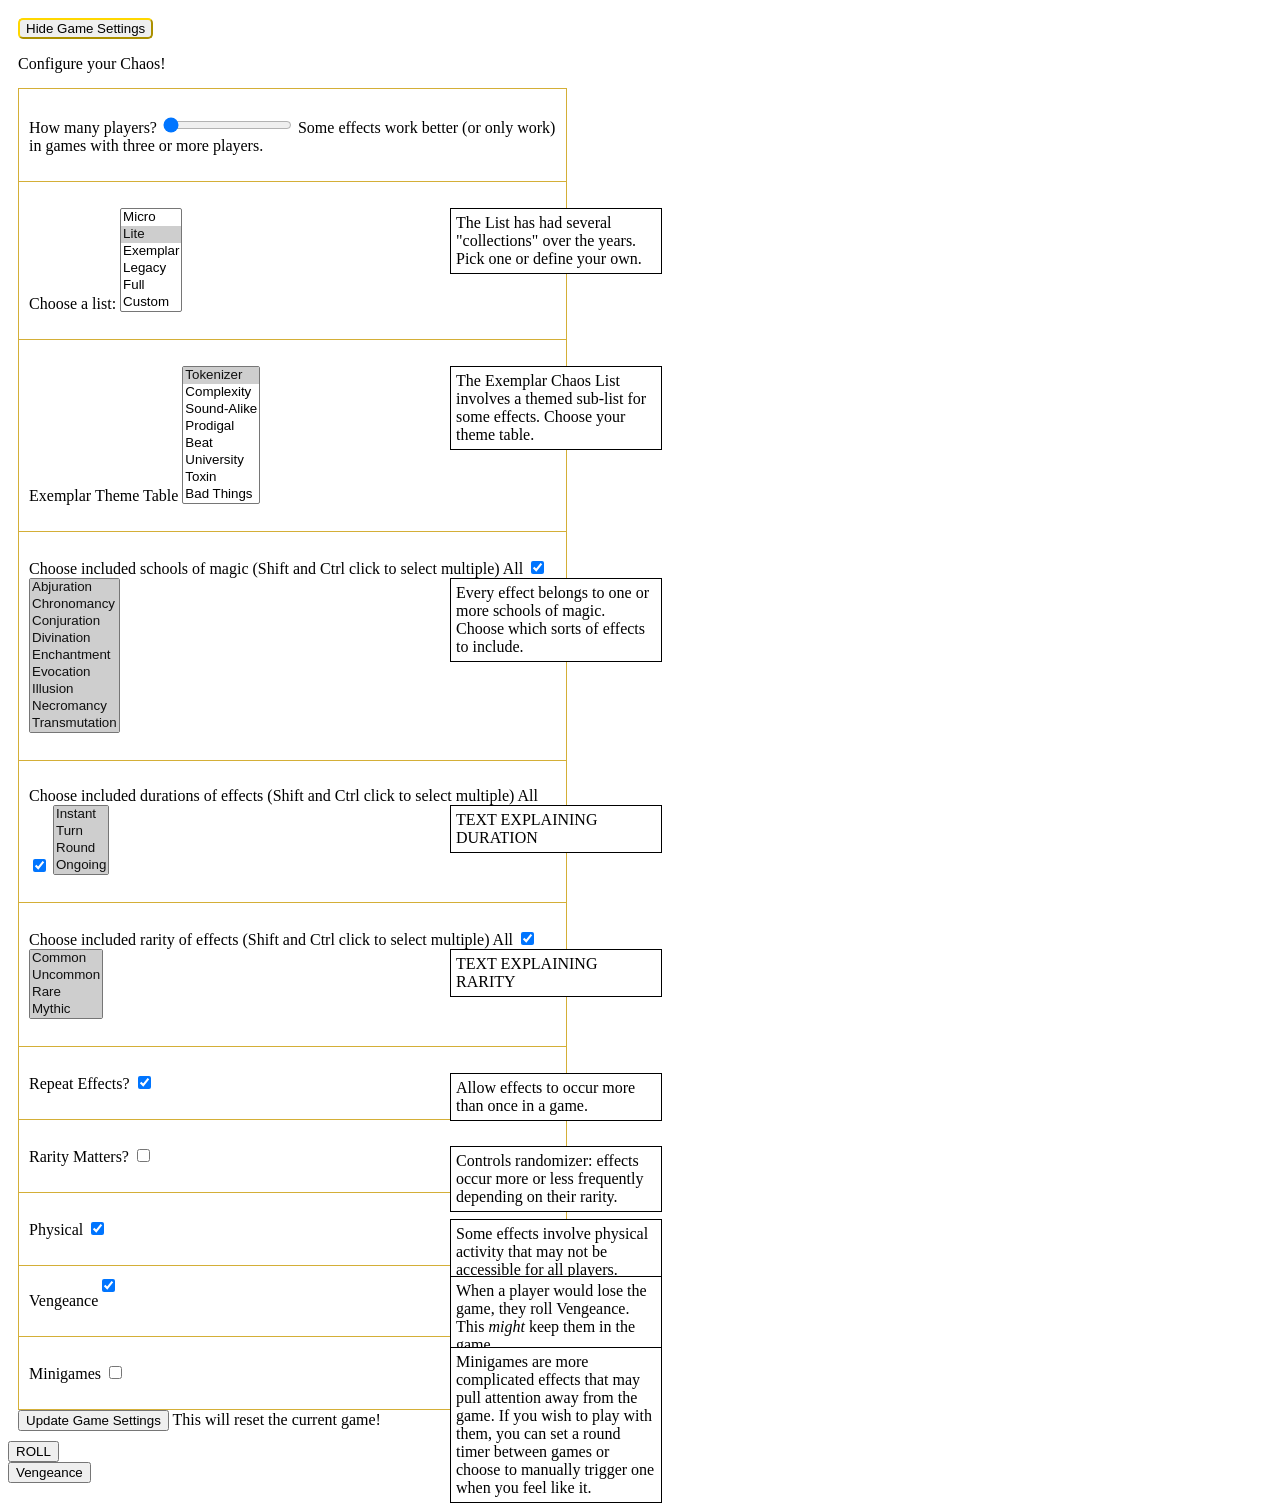
==== commit fe8e7770: "I broke everything and I hate the world. I am trying to define page elements as const so I can more " ====
--- a/chaosMagic.html
+++ b/chaosMagic.html
@@ -5,15 +5,16 @@
         <title>Chaos Magic</title>
         <meta charset="utf-8">
         <meta name="viewport">
-        <link rel="stylesheet" href="chaosStyle.css">
+        <!--<link rel="stylesheet" href="chaosStyle.css"> -->
         <link rel="stylesheet" href="index.css">
         <!-- init script -->
          <script src="scripts/index.js" type="module" defer></script>
 
-         <!-- Scripts come after this. -->
+         <!-- Scripts come after this.
         <script src="scripts/chaosEffects.js" type="text/javascript" defer></script>
         <script src="scripts/chaosEngine.js" type="text/javascript" defer></script>
-        <script src="scripts/chaosSettings.js" type="text/javascript"></script>
+         -->
+        
     </head>
 
     <body>
@@ -106,9 +107,7 @@
                 <div id="themeSetting" class="settingContainer">
                     <p>
                     <label for="themeSelect">Exemplar Theme Table</label>
-                    <label for="allThemesToggle">All</label> <!-- Quick "select all" checkbox -->
-                    <input type="checkbox" id="allThemesToggle" value="allThemes" onclick="switchThemeMulti(); selectAll('allThemesToggle', 'themeSelect')" />
-                    <select type="select-one" id="themeSelect" size="8" onclick="uncheckThemeAll()" style="overflow: hidden"><!-- TODO: infobubble that displays theme details on mouseover/tap -->
+                    <select type="select-one" id="themeSelect" size="8" style="overflow: hidden"><!-- TODO: infobubble that displays theme details on mouseover/tap -->
                         <option value="tokenizer" selected>Tokenizer</option>
                         <option value="complexity">Complexity</option>
                         <option value="soundalike">Sound-Alike</option>
@@ -119,7 +118,7 @@
                         <option value="badthings">Bad Things</option>
                     </select>
                     <span id="explainThemeIcon" class="helpIconClosed helpIcon" onmouseover="toggleHelp('explainThemeText', this)" onmouseout="toggleHelp('explainThemeText', this)"></span>
-                    <span id="explainThemeText" class="explain hiddenHelp helpFloat">The Exemplar Chaos List involves a themed sub-list for some effects. Choose your theme table or include all of them.</span>
+                    <span id="explainThemeText" class="explain hiddenHelp helpFloat">The Exemplar Chaos List involves a themed sub-list for some effects. Choose your theme table.</span>
                     </p>
                 </div>
                 
@@ -290,7 +289,7 @@
 
 <!-- Scripts come after this. -->
 
-
+<script src="scripts/chaosSettings.js" type="text/javascript"></script>
 
 <!-- plain vanilla template bits, commented
 </main>
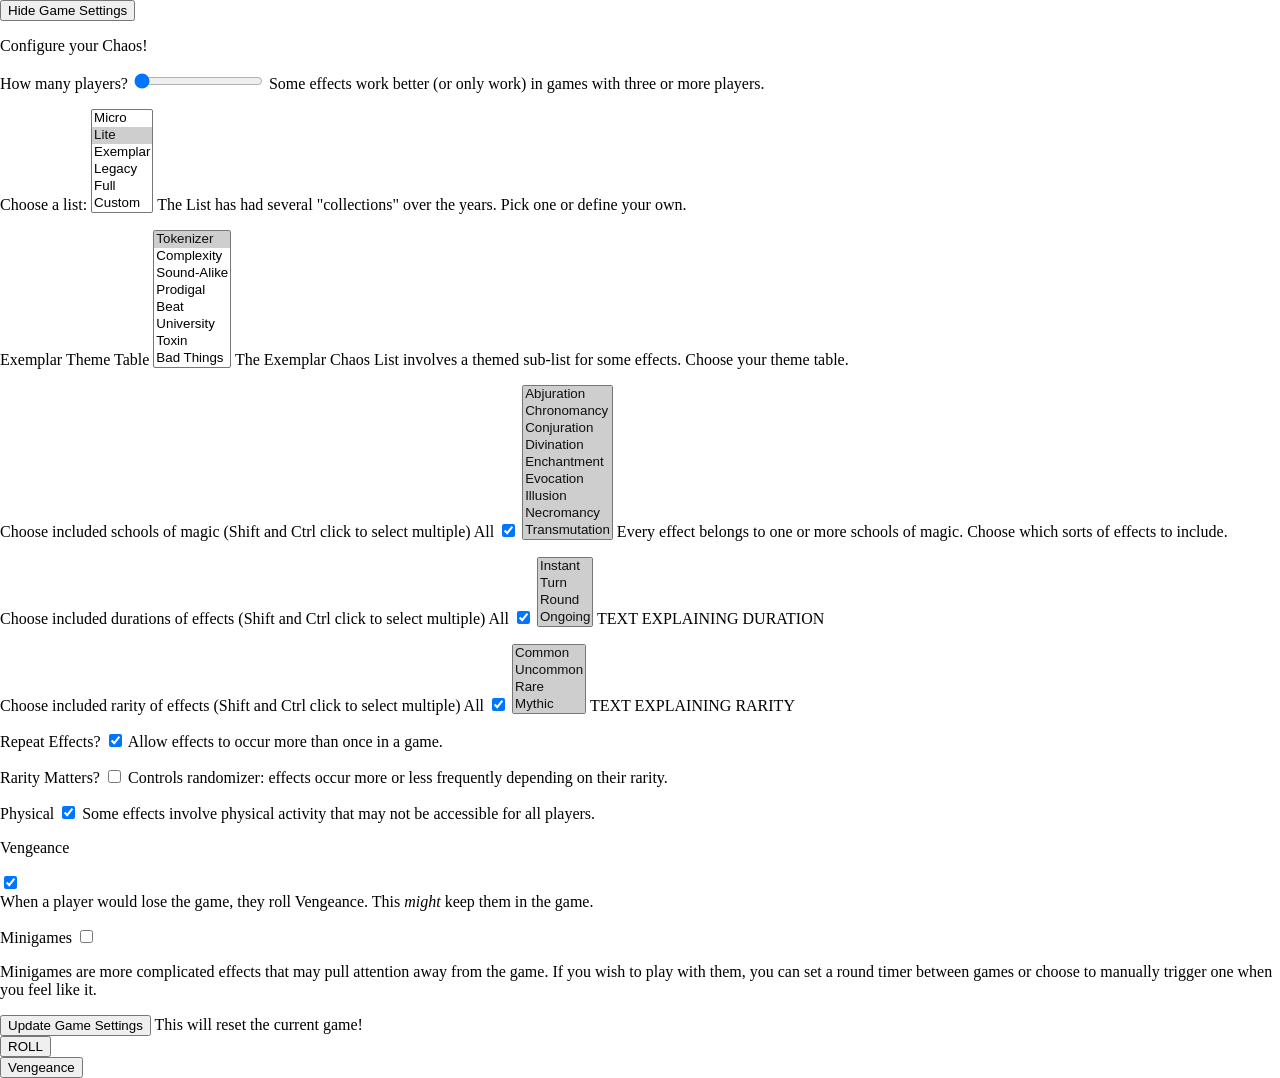
==== commit 8e9e6a40: "Fixed a label mismatch and attribute spacing identified by WebStorm inspection." ====
--- a/chaosMagic.html
+++ b/chaosMagic.html
@@ -75,7 +75,7 @@
                     <!-- PlayerCount slider, handles both the turn/round counter and the "duel/multi" filter -->
                 <div id="playerCountSetting" class="settingContainer">
                     <p>
-                    <label for="playerCount">How many players?</label>
+                    <label for="playerCountSlider">How many players?</label>
                     <input type="range" class="slider" id="playerCountSlider" min="4" max="10" value="2"><span id="playerCountText"></span>
                     <!-- Component help box variant -->
                      <z-tip>Some effects work better (or only work) in games with three or more players.</z-tip>
@@ -223,7 +223,7 @@
                     <p>
                     <label for="physicalToggle">Physical</label>
                     <input type="checkbox" id="physicalToggle" value="physical" checked/>
-                    <span id="explainPhysicalIcon" class="helpIconClosed helpIcon" onmouseover="toggleHelp('explainPhysicalText', this)"onmouseout="toggleHelp('explainPhysicalText', this)"></span>
+                    <span id="explainPhysicalIcon" class="helpIconClosed helpIcon" onmouseover="toggleHelp('explainPhysicalText', this)" onmouseout="toggleHelp('explainPhysicalText', this)"></span>
                     <span id="explainPhysicalText" class="explain hiddenHelp helpFloat">Some effects involve physical activity that may not be accessible for all players.</span>
                     </p>
                 </div>
--- a/index.css
+++ b/index.css
@@ -2,69 +2,70 @@
 @import "./components/inlineSymbolComponent.css";
 @import "./components/rollButtonComponent.css";
 @import "./components/helpBoxComponent.css";
+@import "./components/settingsComponent.css";
+@import "./components/effectComponent.css";
+@import "./components/gameComponent.css";
 
-/* non-component styles below */
+/*
+z-index reference
+601/600 - Settings
+500 - Vengeance/Minigame modals
+401/400 - History
+*/
+
+/*
+. means class
+# means id
+A B means B within A (any generation)
+A>B means B as direct child of A
+*/
 
 body {
     /* Old Style font stack gleaned from https://modernfontstacks.com/ */
     font-family: 'Iowan Old Style', 'Palatino Linotype', 'URW Palladio L', P052, serif;
     font-weight: normal;
+    margin: 0;
+    padding: 0;
+    width: 100%;
+    height: 100%;
+    overflow: hidden;
+}
+.scrollable {
+    overflow-y: auto;
+}
+.noScroll {
+    overflow-y: hidden;
 }
 
-.pageTitle {
-    margin-top: 20px;
-    text-align: center;
+.visibleBorder {
+    border: 3px solid gold;
+}
+.visibleGreenBorder {
+    border: 3px solid green;
+}
+.visibleBlueBorder {
+    border: 3px solid blue;
 }
 
-.contentLayout {
-    display: flex;
-    justify-content: space-evenly;
+/* scrollbar style */
+/* for WebKit browsers */
+::-webkit-scrollbar {
+    width: 8px;
 }
-
-#gameSettingsButton {
-    border-color: gold;
-    border-radius: 5px;
+::-webkit-scrollbar-track {
+    background: #f1f1f1;
 }
-
-.workspace {
-    width: 45%;
+::-webkit-scrollbar-thumb {
+    background: #888;
+    border-radius: 4px;
 }
-
-.configBlock {
-    padding: 10px;
+::-webkit-scrollbar-thumb:hover {
+    background: #555;
 }
-.visibleBorder {
-    margin-bottom: 10px;
-    padding: 10px;
-    border: 3px solid gold;
+body {
+    /* for Firefox */
+    scrollbar-width: thin;
+    scrollbar-color: #888 #f1f1f1;
+    /* for IE/Edge */
+    -ms-overflow-style: -ms-autohiding-scrollbar;
 }
-.settingContainer { /* boxes the setting (anchors the floating help text) */
-    border: 1px solid #d4af37;
-    display: flex;
-    flex-wrap: wrap;
-    margin-top: -1px; /* Prevent double borders. */
-    padding: 10px;
-}
-.settingLabel {
-    width: 40%;
-}
-.settingInput {
-    width: 57%;
-}
-.settingExplanation {
-    width: 3%;
-}
-.helpFloat {
-    position: absolute;
-    width: 200px;
-    left: 450px;
-    margin-right: 50px;
-    background-color: rgba(255, 255, 255, 1); /* semi-transparent background for debug/aesthetics */
-    padding: 5px;
-    border: 1px solid black;
-    z-index: 1;
-}
-
-.selectList {
-    overflow: hidden;
-}
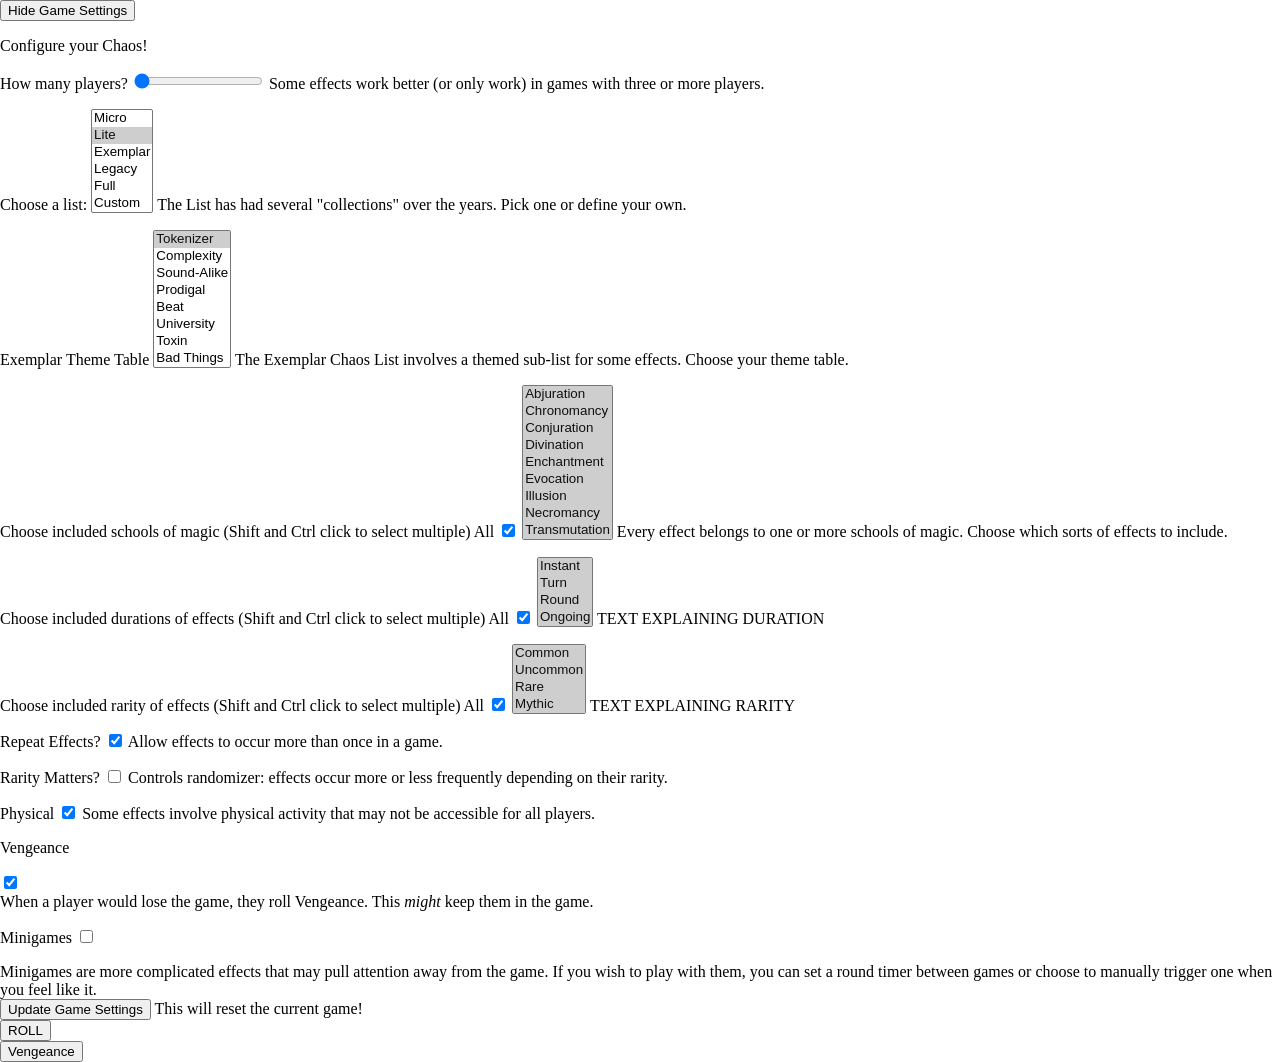
==== commit ce4d7a13: "Cleared a couple of closing tags that aren't required." ====
--- a/chaosMagic.html
+++ b/chaosMagic.html
@@ -251,7 +251,6 @@
                     </div>
                     <span id="explainMinigameIcon" class="helpIconClosed helpIcon" onmouseover="toggleHelp('explainMinigameText', this)" onmouseout="toggleHelp('explainMinigameText', this)"></span>
                     <span id="explainMinigameText" class="explain hiddenHelp helpFloat">Minigames are more complicated effects that may pull attention away from the game. If you wish to play with them, you can set a round timer between games or choose to manually trigger one when you feel like it.</span>
-                    </p>
                 </div>
                 </div><!-- end of "settingExtras"-->
 
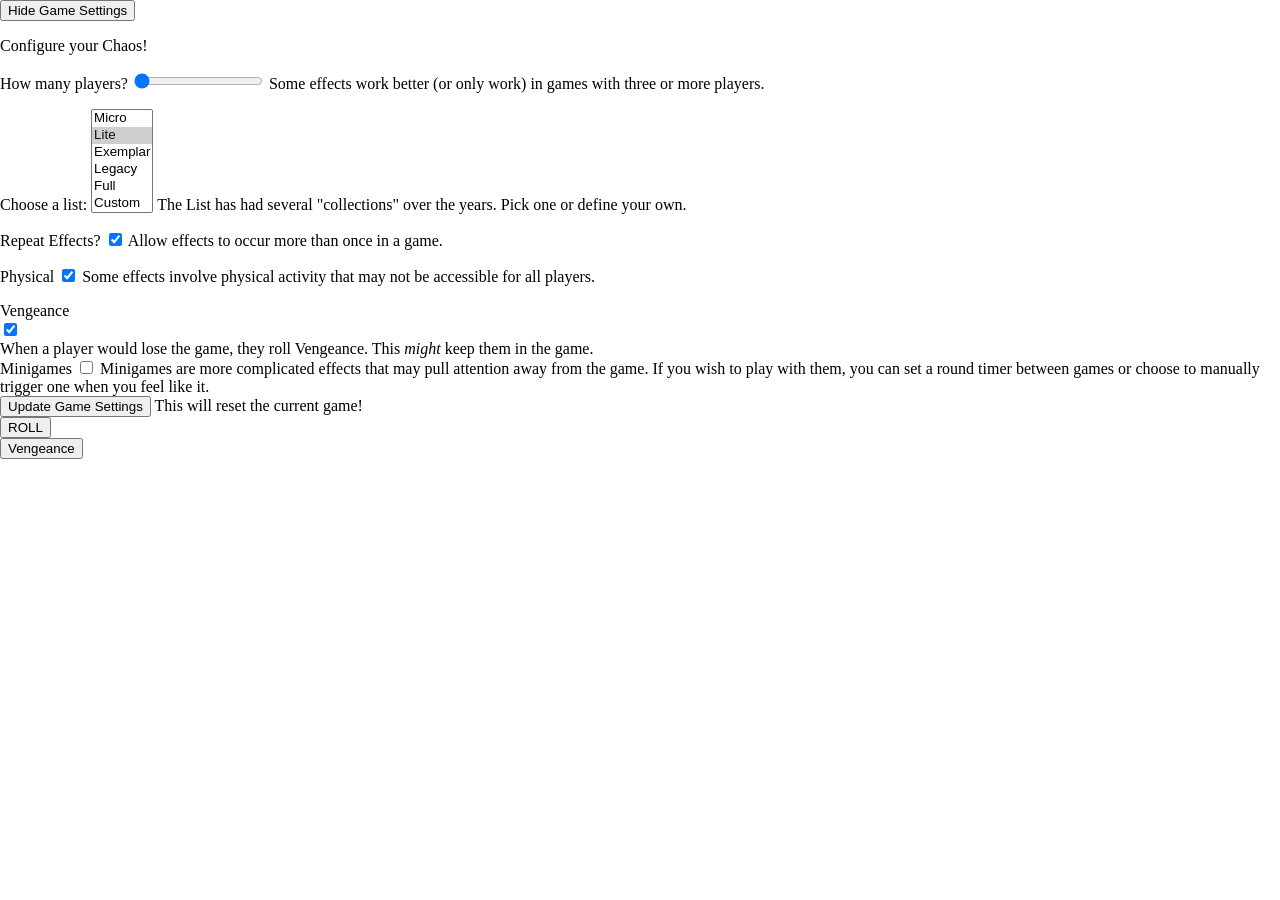
==== commit cf504170: "Another weird fact: A p tag that contains a div will be automatically closed by the starting div tag" ====
--- a/chaosMagic.html
+++ b/chaosMagic.html
@@ -90,7 +90,7 @@
                 <div id="listSetting" class="settingContainer">
                     <p>
                     <label for="listSelect">Choose a list:</label>
-                    <select type="select-one" id="listSelect" size="6" onclick="setGameControlVisibility()" style="overflow: hidden"><!-- TODO: infobubble that displays list details on mouseover/tap -->
+                    <select id="listSelect" size="6" onclick="setGameControlVisibility()" style="overflow: hidden"><!-- TODO: infobubble that displays list details on mouseover/tap -->
                         <option value="micro">Micro</option><!-- Vengeance and Minigame are visible -->
                         <option value="lite" selected>Lite</option><!-- Vengeance, Minigame, and Repetition are visible -->
                         <option value="exemplar">Exemplar</option><!-- Vengeance, Minigame, Theme, and Repetition are visible -->
@@ -107,7 +107,7 @@
                 <div id="themeSetting" class="settingContainer">
                     <p>
                     <label for="themeSelect">Exemplar Theme Table</label>
-                    <select type="select-one" id="themeSelect" size="8" style="overflow: hidden"><!-- TODO: infobubble that displays theme details on mouseover/tap -->
+                    <select id="themeSelect" size="8" style="overflow: hidden"><!-- TODO: infobubble that displays theme details on mouseover/tap -->
                         <option value="tokenizer" selected>Tokenizer</option>
                         <option value="complexity">Complexity</option>
                         <option value="soundalike">Sound-Alike</option>
@@ -128,7 +128,7 @@
                     <label for="schoolSelect">Choose included schools of magic (Shift and Ctrl click to select multiple)</label>
                     <label for="allSchoolsToggle">All</label> <!-- Quick "select all" checkbox -->
                     <input type="checkbox" id="allSchoolsToggle" value="allSchools" onclick="selectAll('allSchoolsToggle', 'schoolSelect')" checked/>
-                    <select type="select-multiple" id="schoolSelect" size="9" multiple onclick="testSelectAll('allSchoolsToggle', 'schoolSelect')" style="overflow: hidden"><!-- TODO: infobubble that displays school details on mouseover/tap -->
+                    <select id="schoolSelect" size="9" multiple onclick="testSelectAll('allSchoolsToggle', 'schoolSelect')" style="overflow: hidden"><!-- TODO: infobubble that displays school details on mouseover/tap -->
                         <option value="abjuration" selected>Abjuration</option>
                         <option value="chronomancy" selected>Chronomancy</option>
                         <option value="conjuration" selected>Conjuration</option>
@@ -162,7 +162,7 @@
                     <label for="durationSelect">Choose included durations of effects (Shift and Ctrl click to select multiple)</label>
                     <label for="allDurationsToggle">All</label> <!-- Quick "select all" checkbox -->
                     <input type="checkbox" id="allDurationsToggle" value="allDurations" onclick="selectAll('allDurationsToggle', 'durationSelect')" checked/>
-                    <select type="select-multiple" id="durationSelect" size="4" multiple onclick="testSelectAll('allDurationsToggle', 'durationSelect')" style="overflow: hidden"><!-- TODO: infobubble that displays duration explanation on mouseover/tap -->
+                    <select id="durationSelect" size="4" multiple onclick="testSelectAll('allDurationsToggle', 'durationSelect')" style="overflow: hidden"><!-- TODO: infobubble that displays duration explanation on mouseover/tap -->
                         <option value="instant" selected>Instant</option>
                         <option value="turn" selected>Turn</option>
                         <option value="round" selected>Round</option>
@@ -179,7 +179,7 @@
                     <label for="raritySelect">Choose included rarity of effects (Shift and Ctrl click to select multiple)</label>
                     <label for="allRaritiesToggle">All</label> <!-- Quick "select all" checkbox -->
                     <input type="checkbox" id="allRaritiesToggle" value="allRarities" onclick="selectAll('allRaritiesToggle', 'raritySelect')" checked/>
-                    <select type="select-multiple" id="raritySelect" size="4" multiple onclick="testSelectAll('allRaritiesToggle', 'raritySelect')" style="overflow: hidden"><!-- TODO: infobubble that displays rarity descriptions on mouseover/tap -->
+                    <select id="raritySelect" size="4" multiple onclick="testSelectAll('allRaritiesToggle', 'raritySelect')" style="overflow: hidden"><!-- TODO: infobubble that displays rarity descriptions on mouseover/tap -->
                         <option value="common" selected>Common</option>
                         <option value="uncommon" selected>Uncommon</option>
                         <option value="rare" selected>Rare</option>
@@ -229,20 +229,16 @@
                 </div>
                 <div id="vengeanceSetting" class="settingContainer">
                     <!-- Vengeance selector controls visibility of the "Vengeance" button (and associated roll output) -->
-                    <p>
-                    <label for="vengeanceToggle">Vengeance 
-                        <div class="toggleBox">
-                            <input type="checkbox" id="vengeanceToggle" value="vengeance" onclick="setVengeanceVisibility()" checked/>
-                            <span class="slide"></span>
-                        </div>
-                    </label>
+                    <label for="vengeanceToggle">Vengeance</label>
+                    <div class="toggleBox">
+                        <input type="checkbox" id="vengeanceToggle" value="vengeance" onclick="setVengeanceVisibility()" checked/>
+                        <span class="slide"></span>
+                    </div>
                     <span id="explainVengeanceIcon" class="helpIconClosed helpIcon" onmouseover="toggleHelp('explainVengeanceText', this)" onmouseout="toggleHelp('explainVengeanceText', this)"></span>
                     <span id="explainVengeanceText" class="explain hiddenHelp helpFloat">When a player would lose the game, they roll Vengeance. This <i>might</i> keep them in the game.</span>
-                    </p>
                 </div>
                 <div id="minigameSetting" class="settingContainer">
                     <!-- Minigame selector controls visibility of "Minigame" button, as well as "minigame delay". This will also require some sort of turn tracker?-->
-                    <p>
                     <label for="minigameToggle">Minigames</label>
                     <input type="checkbox" id="minigameToggle" value="minigame" onclick="setMinigameDelayVisibility()"/>
                     <div id="minigameDelaySetting" style="display:none">
--- a/chaosStyle.css
+++ b/chaosStyle.css
@@ -11,7 +11,7 @@
     width: 49%;
     margin-right: 1%;
     background-color: rgb(219, 192, 36); /* semi-transparent background for debug/aesthetics */
-    padding: 5pm;
+    padding: 5px;
     border: 1px solid black;
 }
 /* Help Icon sits in the upper right corner of anchor container */
@@ -22,11 +22,11 @@
 }
 .helpIconClosed::before {
     content: "\1F4D5"; /* Unicode Closed Book  - default for help icons */
-    font-size: 24 px;
+    font-size: 24px;
 }
 .helpIconOpen::before {
     content: "\1F4D6"; /* Unicode Open Book  - toggled state for help icons */
-    font-size: 24 px;
+    font-size: 24px;
 }
 /* Help infobox is hidden by default */
 .hiddenHelp {
@@ -46,7 +46,7 @@
     left: 50px;
     margin-right: 50px;
     background-color: rgba(255, 255, 255, 1); /* semi-transparent background for debug/aesthetics */
-    padding: 5pm;
+    padding: 5px;
     border: 1px solid black;
 }
 
@@ -96,7 +96,5 @@
   box-shadow: 0 0 1px #2196F3;
 }
 input:checked + .slide:before {
-  -webkit-transform: translateX(1.5rem);
-  -ms-transform: translateX(1.5rem);
   transform: translateX(1.5rem);
 }
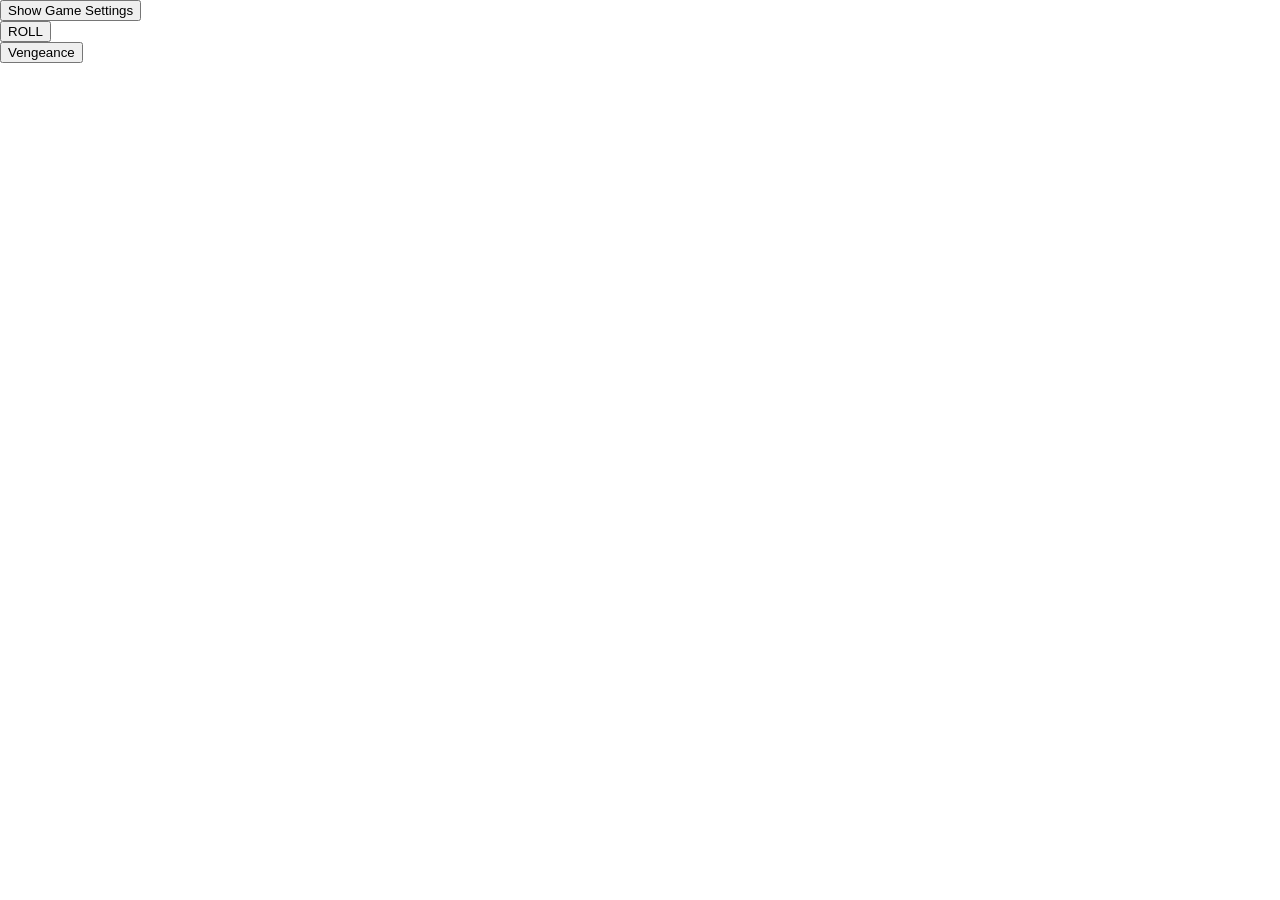
==== commit d2acdd0f: "Spelling and grammar fixes, mostly." ====
--- a/chaosMagic.html
+++ b/chaosMagic.html
@@ -19,7 +19,7 @@
 
     <body>
         <!-- plain vanilla noscript capture and template, commenting until I figure it out (remember the bit at the bottom!)
-        <noscript><strong>Y'all need JavaScript for this.</strong></noscript>
+        <noscript><strong>You need JavaScript for this.</strong></noscript>
         <template id="page">
             <header>
                 title and navigation ...
@@ -27,7 +27,7 @@
             <main>
                 main content ...
               -->
-        <!-- Debug stuff, commenting for now, trying to fix settingsContainer child visiblity
+        <!-- Debug stuff, commenting for now, trying to fix settingsContainer child visibility
         <div class="debugContainer">
             <p>VARIOUS VALUES AND STUFF FOR DEBUG</p>
             <button type="button" id="debugMakeGame" onclick="debugMakeGame()">DEBUG MAKE GAME</button>
@@ -253,7 +253,7 @@
              
                 <div id="updateGame">
                     <button type="button" id="updateSettingsButton" onclick="makeGame()">Update Game Settings</button> This will reset the current game!
-                    <!-- This should pop a confirm alert, and if confirmed, update the randomizer configuration and wipe the current effect and history-->
+                    <!-- This should pop a confirmation alert, and if confirmed, update the randomizer configuration and wipe the current effect and history-->
                 </div>
                 
 
